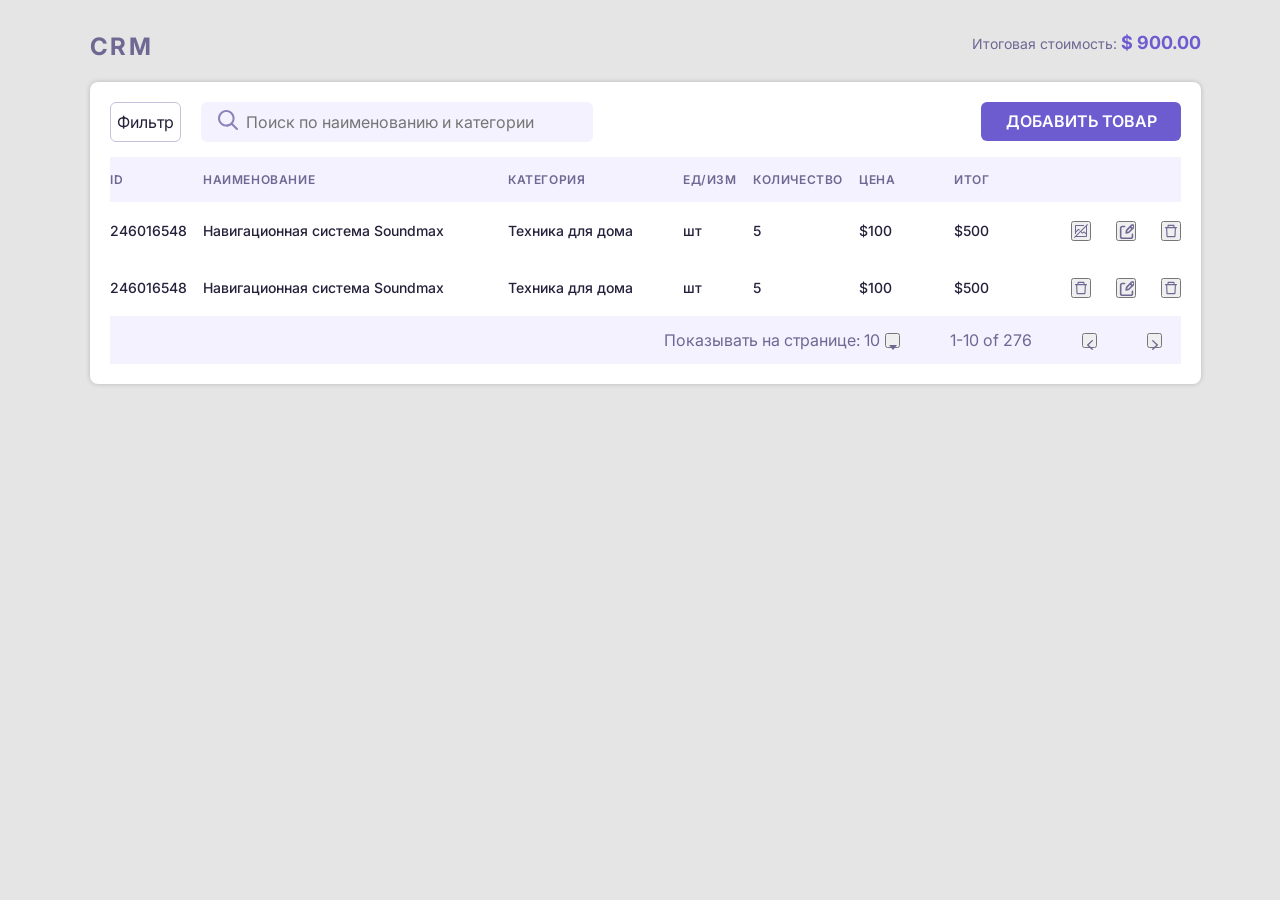
==== index.html @ d5b36c83 "add js" ====
<!DOCTYPE html>
<html lang="ru">
<head>
  <meta charset="UTF-8">
  <title>Форма</title>
  <link rel="stylesheet" href="style/style.css">
  <link rel="preconnect" href="https://fonts.googleapis.com">
  <link rel="preconnect" href="https://fonts.gstatic.com" crossorigin>
  <link href="https://fonts.googleapis.com/css2?family=Inter:wght@600;700&display=swap" rel="stylesheet">

  <script defer src="./js/cart.js"></script>
</head>
<body>

<main>
  <section class="window">
    <div class="container">

    <div class="window__crm window__none">

      <div class="window__footer window__exit">
        <p class="window__text-footer">
          Итоговая стоимость: <span class="crm__total-price">$ 900.00</span>
        </p>
      </div>

      <form class="form" action="https://jsonplaceholder.typicode.com/posts" method="post">
        <h1 class="crm__start-world">
          CRM
        </h1>

        <div class="crm__form">

          <div class="crm__header">
            <div class="crm__header-1">
              <input class="crm__filter" type="button" name="filter" value="Фильтр">

              <div class="crm__container-1">
                <span class="crm__icon"><img src="img/search.svg"></span>
                <input type="crm__search" id="search" placeholder="Поиск по наименованию и категории" />
              </div>
            </div>

            <input class="window__add" type="submit" name="add" value="Добавить товар">
          </div>

          <ul class="crm__header-2">
            <li class="crm__header-2_1">
              ID
            </li>
            <li class="crm__header-2_2">
              Наименование
            </li>
            <li class="crm__header-2_3">
              Категория
            </li>
            <li class="crm__header-2_4">
              ед/изм
            </li>
            <li class="crm__header-2_5">
              количество
            </li>
            <li class="crm__header-2_6">
              цена
            </li>
            <li class="crm__header-2_7">
              ИТОГ
            </li>
          </ul>

          <div class="crm__main-1">
            <ul class="crm__main_1-blox">
              <li class="crm__main-1_1">
                246016548
              </li>
              <li class="crm__main-1_2">
                Навигационная система Soundmax
              </li>
              <li class="crm__main-1_3">
                Техника для дома
              </li>
              <li class="crm__main-1_4">
                шт
              </li>
              <li class="crm__main-1_5">
                5
              </li>
              <li class="crm__main-1_6">
                $100
              </li>
              <li class="crm__main-1_7">
                $500
              </li>
            </ul>

            <ul class="crm__main_1-img">
              <li class="crm__main-1_1-img">
                <button class="crm__main-img">
                  <img src="img/carbon_no-image.svg" alt="no">
                </button>
              </li>
              <li class="crm__main-1_2-img">
                <button class="crm__main-img">
                  <img src="img/akar-icons_edit.svg" alt="no">
                </button>
              </li>
              <li class="crm__main-1_3-img">
                <button class="crm__main-img">
                  <img src="img/ant-design_delete-outlined.svg" alt="no">
                </button>
              </li>
            </ul>
          </div>

          <div class="crm__main-1">
            <ul class="crm__main_1-blox">
              <li class="crm__main-1_1">
                246016548
              </li>
              <li class="crm__main-1_2">
                Навигационная система Soundmax
              </li>
              <li class="crm__main-1_3">
                Техника для дома
              </li>
              <li class="crm__main-1_4">
                шт
              </li>
              <li class="crm__main-1_5">
                5
              </li>
              <li class="crm__main-1_6">
                $100
              </li>
              <li class="crm__main-1_7">
                $500
              </li>
            </ul>

            <ul class="crm__main_1-img">
              <li class="crm__main-1_1-img">
                <button class="crm__main-img">
                  <img src="img/ant-design_delete-outlined.svg" alt="no">
                </button>
              </li>
              <li class="crm__main-1_2-img">
                <button class="crm__main-img">
                  <img src="img/akar-icons_edit.svg" alt="no">
                </button>
              </li>
              <li class="crm__main-1_3-img">
                <button class="crm__main-img">
                  <img src="img/ant-design_delete-outlined.svg" alt="no">
                </button>
              </li>
            </ul>
          </div>

          <div class="footer">
            <div class="footer__numb">
              <p class="footer__text">
                Показывать на странице: 10
              </p>
              <button class="footer__text-but">
                <img src="img/down.svg" alt="down">
              </button>
            </div>


            <p class="footer__pages">
              1-10 of 276
            </p>

            <div class="footer__click">
              <button class="footer__left">
                <img src="img/left.svg" alt="left">
              </button>
              <button class="footer__right">
                <img src="img/right.svg" alt="right">
              </button>
            </div>

          </div>

        </div>


      </form>
    </div>
    </div>

    </section>
  </main>


  <div class="overlay">

<div class="window__add-goods">
  <div class="window__error">
    <button class="window__exit" type="button"><img src="img/X.svg" alt="X"></button>
    <img class="window__img-er" src="img/Xred.svg" alt="X">
    <p class="window__text-er">
      Что-то пошло не так
    </p>
  </div>

  <button class="window__exit" type="button"><img src="img/X.svg" alt="X"></button>

  <form action="https://jsonplaceholder.typicode.com/posts" method="post">
    <h1 class="window__start-world">
      ДОБАВИТЬ ТОВАР
    </h1>

    <div class="window__form">
      <label class="window__text window__name" >
        <span>НАИМЕНОВАНИЕ</span>
        <input class="window__boarder" type="text" name="name" required>
      </label>

      <label class="window__text window__type">
        КАТЕГОРИЯ
        <input class="window__boarder" type="text" name="category" required>
      </label>

      <label class="window__text window__unit">
        ЕДИНИЦЫ ИЗМЕРЕНИЯ
        <input class="window__boarder" type="text" name="unit" required>
      </label>

      <div class="window__discount">
        <p class="window__text ">ДИСКОНТ</p>
        <label class="window__checkbox-style window__block-discount ">
          <input class="window__checkbox" type="checkbox" name="discount">
        </label>

        <label>
          <input class="window__block-discount window__checkbox_number" type="number" name="discount" id="discount1">
        </label>
      </div>


      <label class="window__text window__text-description window__description" >
        ОПИСАНИЕ
        <textarea class="window__boarder_description" name="description"></textarea>
      </label>

      <label class="window__text window__number">
        КОЛИЧЕСТВО
        <input class="window__boarder" type="number" name="quantity">
      </label>

      <label class="window__text window__price" >
        ЦЕНА
        <input class="window__boarder" type="number" name="price">
      </label>

      <label class="window__add-photo window__photo">
        <input class="window__file" type="file" name="add" value="Добавить изображение">
        Добавить изображение
      </label>

      <img class="window__new-photo" src="img/coffe-machine.png" alt="coffe">

      <p class="window__error-text">
        <span>Изображение не должно</span>
        <span>превышать размер 1 Мб</span>
      </p>

    </div>

    <div class="window__footer">
      <p class="window__text-footer">
        Итоговая стоимость: <span>$ 900.00</span>
      </p>

      <input class="window__add" type="submit" name="add" value="Добавить товар">
    </div>
  </form>
</div>

<div class="window__edit-goods">
  <button class="window__exit" type="button"><img src="img/X.svg" alt="X"></button>

  <div class="window__info">
    <p class="window__info-text">
      id: 201910241
    </p>
    <button class="window__info-img" type="button">
      <img src="img/akar-icons.svg" alt="acar">
    </button>
  </div>

  <form action="https://jsonplaceholder.typicode.com/posts" method="post">
    <h1 class="window__start-world">
      Изменить ТОВАР
    </h1>


    <div class="window__form">
      <label class="window__text window__name" >
        <span>НАИМЕНОВАНИЕ</span>
        <input class="window__boarder" type="text" name="name" required>
      </label>

      <label class="window__text window__type">
        КАТЕГОРИЯ
        <input class="window__boarder" type="text" name="category" required>
      </label>

      <label class="window__text window__unit">
        ЕДИНИЦЫ ИЗМЕРЕНИЯ
        <input class="window__boarder" type="text" name="unit" required>
      </label>

      <div class="window__discount">
        <p class="window__text ">ДИСКОНТ</p>
        <label class="window__checkbox-style window__block-discount ">
          <input class="window__checkbox" type="checkbox" name="discount">
        </label>

        <label>
          <input class="window__block-discount window__checkbox_number" type="number" name="discount" id="discount">
        </label>
      </div>


      <label class="window__text window__text-description window__description" >
        ОПИСАНИЕ
        <textarea class="window__boarder_description" name="description"></textarea>
      </label>

      <label class="window__text window__number">
        КОЛИЧЕСТВО
        <input class="window__boarder" type="number" name="quantity">
      </label>

      <label class="window__text window__price" >
        ЦЕНА
        <input class="window__boarder" type="number" name="price">
      </label>

      <label class="window__add-photo window__photo">
        <input class="window__file" type="file" name="add" value="Добавить изображение">
        Добавить изображение
      </label>

    </div>

    <div class="window__footer">
      <p class="window__text-footer">
        Итоговая стоимость: <span>$ 900.00</span>
      </p>

      <input class="window__add" type="submit" name="add" value="Добавить товар">
    </div>
  </form>
</div>
  </div>

</body>
</html>
---- style/style.css ----
@import "../style/global_style.css";
@import "../style/normalize.css";


.overlay {
  position: fixed; /* Sit on top of the page content */
  display: none; /* Hidden by default */
  width: 100%; /* Full width (cover the whole page) */
  height: 100%; /* Full height (cover the whole page) */
  top: 0;
  left: 0;
  right: 0;
  bottom: 0;
  background-color: rgba(0,0,0,0.5); /* Black background with opacity */
  z-index: 7000; /* Specify a stack order in case you're using a different order for other elements */
}

/*
ЭКРАН ДОБАВИТЬ ТОВАР
 */
.window__add-goods {
  padding: 32px 106px;
  background: #E5E5E5;

  display: none;
  position: absolute;
  z-index: 8000;

  top: 50%;
  left: 50%;
  transform: translate(-50%, -50%);
}

/*
ЭКРАН ИЗМЕНИТЬ ТОВАР
 */
.window__edit-goods {
  padding: 32px 106px;
  background: #E5E5E5;

  display: none;

  position: absolute;
  z-index: 8000;

  top: 50%;
  left: 50%;
  transform: translate(-50%, -50%);
}

/*
CRM-ка
 */
.window__crm {
  position: absolute;
  z-index: 9;
}

.window__none {
  display: block;
}

/*
ОШИБКА
 */

.window__error {
  display: block;

  position: absolute;
  z-index: 1000;

  top: 50%;
  left: 50%;
  transform: translate(-50%, -50%);

  width: 350px;
  height: 350px;

  background: #F2F0F9;
  box-shadow: 0px 0px 6px rgba(0, 0, 0, 0.25);

  padding-top: 109px;

}

.window__error-shadow {
  display: none;

  position: absolute;
  z-index: 1000;
}

.window{
  padding-top: 32px;
}

.window__exit {
  float: right;
}

.window__start-world {
  font-style: normal;
  font-weight: bold;
  font-size: 24px;
  line-height: 29px;
  /* identical to box height */

  letter-spacing: 0.1em;
  text-transform: uppercase;

  margin-top: 0;
  margin-bottom: 21px;
}

.window__start-world::after {
  content: url("../img/rectangle.png");
}

.window__form{
  display: grid;
  grid-template-columns: 250px 250px;
  grid-template-rows: 60px 60px 60px 60px 60px;
  gap: 12px 24px;

  width: 580px;
  min-height: 403px;


  padding: 28px;

  background: #FFFFFF;
  box-shadow: 0px 0px 5px rgba(0, 0, 0, 0.2);
  border-radius: 8px;

  position: relative;

  box-sizing: border-box;

  margin-bottom: 28px;
}


.window__block-name{
  padding-left: 28px;
  padding-bottom: 12px;
}

.window__text{
  font-style: normal;
  font-weight: 600;
  font-size: 12px;
  line-height: 15px;

  letter-spacing: 0.05em;
  text-transform: uppercase;
}

.window__text-description {
  display: block;
}

.window__boarder {
  display: block;
  background: #F4F2FF;
  border-radius: 6px;
  border: #F4F2FF;

  min-width: 250px;
  height: 40px;
}

.window__checkbox{
  -webkit-appearance: none;
  }

.window__checkbox-style {
  cursor: pointer;

  width: 40px;
  height: 40px;

  background: #F4F2FF;
  border-radius: 6px;
}

.window__checkbox-style:checked+label::before {
  background-image: url("../img/checked.svg");
}

.window__block-discount {
  display: inline-block;
  vertical-align: middle;
}

.window__checkbox_number{
  width: 200px;
  height: 40px;

  background: #F4F2FF;
  border-radius: 6px;
  border: #F4F2FF;

  margin-left: 4px;
}

.window__boarder_description{
  display: block;
  min-width: 250px;
  max-width: 250px;
  min-height: 112px;
  max-height: 112px;

  background: #F4F2FF;
  border-radius: 6px;
  border: #F4F2FF;

  overflow: auto;
}

.window__name {
  grid-column: 1 / 2;
  grid-row: 1 / 2;
}

.window__type {
  grid-column: 1 / 2;
  grid-row: 2 / 3;
}

.window__unit {
  grid-column: 1 / 2;
  grid-row: 3 / 4;
}

.window__discount {
  grid-column: 1 / 2;
  grid-row: 4 / 5;
}

.window__description {
  grid-column: 2 / 3;
  grid-row: 1 / 3;
}

.window__number {
  grid-column: 2 / 3;
  grid-row: 3 / 4;
}

.window__price {
  grid-column: 2 / 3;
  grid-row: 4 / 5;
}

.window__photo {
  grid-column: 2 / 3;
  grid-row: 5 / 6;
}

.window__file {
  display: none;
}

.window__add-photo {
  width: 250px;
  height: 39px;

  background: #6D5BD0;
  border-radius: 6px;

  font-style: normal;
  font-weight: 600;
  font-size: 14px;
  line-height: 17px;
  text-transform: uppercase;
  color: #FFFFFF;

  padding: 11px 28px;

  cursor: pointer;
}

.window__footer {
  display: flex;
  justify-content: space-around;
}

.window__text-footer {
  font-weight: 400;
  font-size: 14px;
  line-height: 17px;
  color: #6E6893;
}

.window__text-footer > span {
  color: #6D5BD0;
  font-weight: 700;
  font-size: 18px;
  line-height: 21px;
}

.window__add{
  cursor: pointer;

  width: 200px;
  height: 39px;

  background: #6D5BD0;
  border-radius: 6px;
  border: #6D5BD0;

  font-style: normal;
  font-weight: 600;
  font-size: 16px;
  line-height: 19px;
  text-transform: uppercase;

  color: #FFFFFF;
}

/*
ФОТО ДОПОЛНИТЕЛЬОНЕ
 */

.window__new-photo {
  display: none;

  grid-column: 2 / 3;
  grid-row: 6 / 7;
}

/*
КРАСНЫЙ ТЕКСТ
 */
.window__error-text {
  display: none;

  grid-column: 1 / 2;
  grid-row: 5 / 6;

  font-weight: 700;
  font-size: 14px;
  line-height: 17px;
  text-align: center;
  letter-spacing: 0.1em;
  text-transform: uppercase;

  color: #D80101;
}

/*ИНФО*/

.window__info {
  float: right;
}

.window__info-text {
  display: inline-block;
  margin-right: 15px;
}

.window__info-img > img {
  display: inline-block;
}

.window__info-img {
  display: inline;

  margin-right: 25px;
}

.window__img-er {
  padding-left: 130px;
  margin-bottom: 33px;
}

.window__text-er {
  font-style: normal;
  font-weight: 700;
  font-size: 18px;
  line-height: 22px;
  /* identical to box height */

  letter-spacing: 0.1em;
  text-transform: uppercase;

  color: #6E6893;

  text-align: center;
}

/*
CRM
 */

.crm__start-world {
  font-style: normal;
  font-weight: bold;
  font-size: 24px;
  line-height: 29px;
  /* identical to box height */

  letter-spacing: 0.1em;
  text-transform: uppercase;

  margin-top: 0;
  margin-bottom: 21px;
}

.crm__form{
  /*
  display: grid;
  grid-template-columns: 250px 250px;
  grid-template-rows: 60px 60px 60px 60px 60px;
  gap: 12px 24px;
   */

  width: 100%;
  min-height: 300px;


  padding: 20px;

  background: #FFFFFF;
  box-shadow: 0px 0px 5px rgba(0, 0, 0, 0.2);
  border-radius: 8px;


  box-sizing: border-box;

  margin-bottom: 28px;
}

.crm__filter {
  font-style: normal;
  font-weight: 400;
  font-size: 16px;
  line-height: 19px;
  color: #25213B;

  max-width: 108px;
  height: 40px;


  background: #FFFFFF;
  /* Fonts/Stroke */

  border: 1px solid #C6C2DE;
  box-sizing: border-box;
  border-radius: 6px;

  cursor: pointer;
}

.crm__filter::before {
  content: url("../img/filter.svg");
}

.crm__container-1 input#search{
  min-width: 392px;
  height: 40px;

  background: #F4F2FF;
  border: none;
  float: left;
  padding-left: 45px;
  -webkit-border-radius: 6px;
  -moz-border-radius: 6px;
  border-radius: 6px;
}

.crm__container-1::placeholder {
  font-weight: 400;
  font-size: 12px;
  line-height: 15px;
  color: #6E6893;
}

.crm__container-1 .crm__icon{
  position: absolute;
  margin-left: 17px;
  margin-top: 8px;
  z-index: 1;
  color: #4f5b66;
}
.crm__header-1 {
  display: inline-flex;
  gap: 20px;
}

.crm__header {
  padding-bottom: 15px;
  display: flex;
  justify-content: space-between;
}

.crm__header-2 {
  padding-top: 15px;
  padding-bottom: 15px;
  background: #F4F2FF;

  display: grid;
  grid-template-columns: 78px 290px 160px 55px 91px 80px 80px;
  grid-template-rows: 15px;
  gap: 15px;

  font-weight: 600;
  font-size: 12px;
  line-height: 15px;

  letter-spacing: 0.05em;
  text-transform: uppercase;

  color: #6E6893;

}

.crm__header-2_1 {
  grid-column: 1 / 2;
  grid-row: 1 / 2;
}

.crm__header-2_2 {
  grid-column: 2 / 3;
  grid-row: 1 / 2;
}

.crm__header-2_3 {
  grid-column: 3 / 4;
  grid-row: 1 / 2;
}

.crm__header-2_4 {
  grid-column: 4 / 5;
  grid-row: 1 / 2;
}

.crm__header-2_5 {
  grid-column: 5 / 6;
  grid-row: 1 / 2;
}

.crm__header-2_6 {
  grid-column: 6 / 7;
  grid-row: 1 / 2;
}

.crm__header-2_7 {
  grid-column: 7 / 8;
  grid-row: 1 / 2;
}

.crm__main_1-blox {
  grid-column: 1 / 2;
  grid-row: 1 / 2;

  display: grid;
  grid-template-columns: 78px 290px 160px 55px 91px 80px 80px;
  grid-template-rows: 15px;
  gap: 15px;

  padding-right: 0;

  font-style: normal;
  font-weight: 500;
  font-size: 14px;
  line-height: 17px;
  align-items: center;
  color: #25213B;

}

.crm__main-1_1 {
  grid-column: 1 / 2;
  grid-row: 1 / 2;
}

.crm__main-1_2 {
  grid-column: 2 / 3;
  grid-row: 1 / 2;
}

.crm__main-1_3 {
  grid-column: 3 / 4;
  grid-row: 1 / 2;
}

.crm__main-1_4 {
  grid-column: 4 / 5;
  grid-row: 1 / 2;
}

.crm__main-1_5 {
  grid-column: 5 / 6;
  grid-row: 1 / 2;
}

.crm__main-1_6 {
  grid-column: 6 / 7;
  grid-row: 1 / 2;
}

.crm__main-1_7 {
  grid-column: 7 / 8;
  grid-row: 1 / 2;
}

.crm__main_1-img {
  display: grid;
  grid-template-columns: 20px 20px 20px;
  grid-template-rows: 20px;
  gap: 25px;

  grid-column: 2 / 3;
  justify-content: end;
  grid-row: 1 / 2;
}

.crm__main-1_1-img {
  grid-column: 1 / 2;
  grid-row: 1 / 2;
}

.crm__main-1_2-img {
  grid-column: 2 / 3;
  grid-row: 1 / 2;
}

.crm__main-1_3-img {
  grid-column: 3 / 4;
  grid-row: 1 / 2;
}

.crm__main-img {
  width: 20px;
  height: 20px;
}

.crm__main-1 {
  padding-top: 21px;
  padding-bottom: 21px;

  align-items: center;
  display: grid;
  grid-template-columns: 842px 177px;
  grid-template-rows: 15px;
  gap: 52px;
}

.crm__main-1-imgg {
  grid-column: 2 / 3;
  grid-row: 1 / 2;
}

.footer__numb {
  display: flex;
  gap: 5px;
  align-items: center;
}

.footer__text-but {
  width: 15px;
  height: 15px;
}

.footer__click {
  display: flex;
  gap: 50px;
  align-items: center;
}

.footer__left , .footer__right {
  width: 15px;
  height: 15px;
}

.footer {
  padding-top: 15px;
  padding-bottom: 15px;
  padding-left: 554px;
  display: flex;
  gap: 50px;
  align-items: center;

  background: #F4F2FF;
}
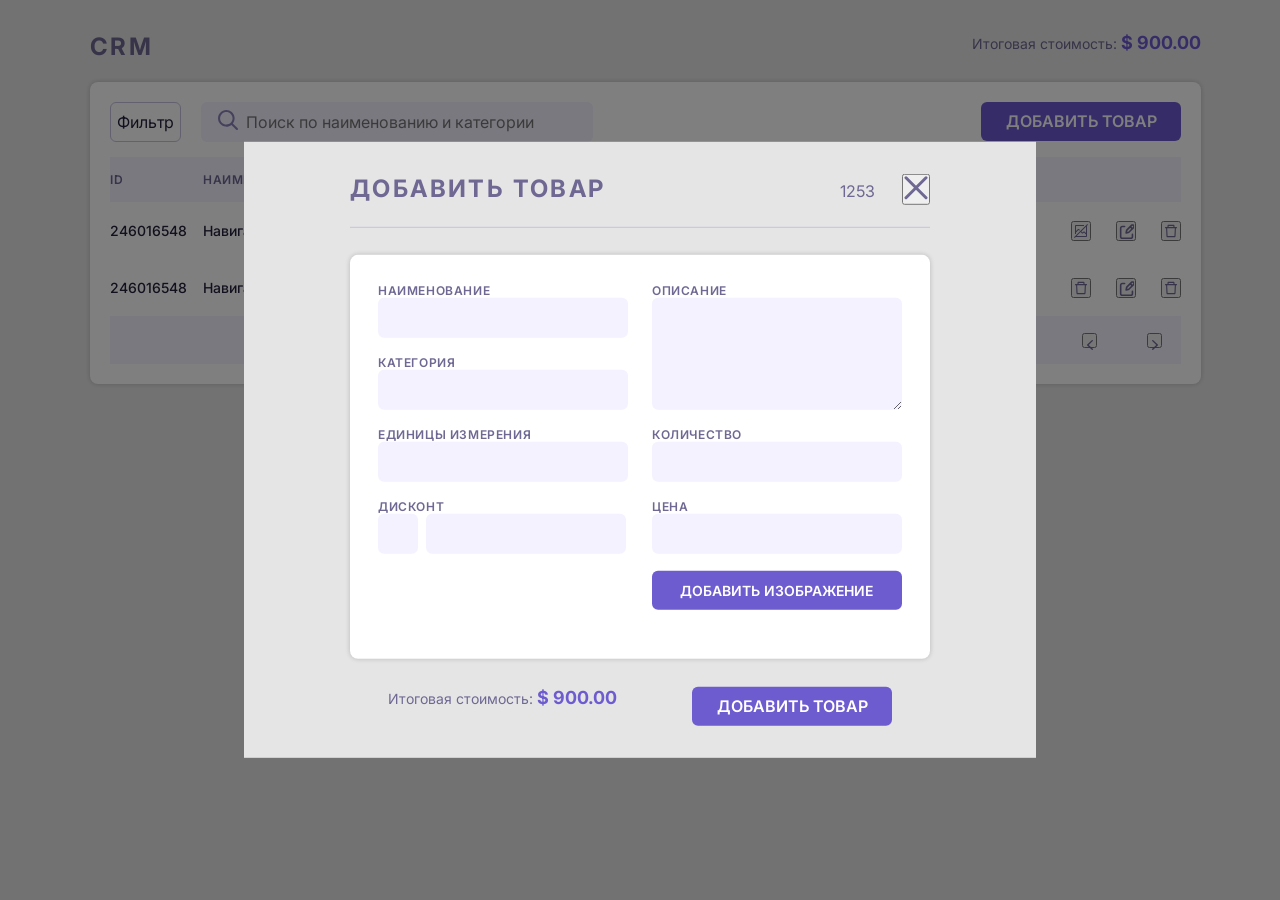
==== commit 5fda9dc7: "update const's" ====
--- a/index.html
+++ b/index.html
@@ -16,7 +16,7 @@
   <section class="window">
     <div class="container">
 
-    <div class="window__crm window__none">
+    <div class="window__crm">
 
       <div class="window__footer window__exit">
         <p class="window__text-footer">
@@ -204,6 +204,7 @@
     </p>
   </div>
 
+  <p class="window__id">1253</p>
   <button class="window__exit" type="button"><img src="img/X.svg" alt="X"></button>
 
   <form action="https://jsonplaceholder.typicode.com/posts" method="post">
--- a/style/style.css
+++ b/style/style.css
@@ -1,10 +1,9 @@
 @import "../style/global_style.css";
 @import "../style/normalize.css";
 
-
 .overlay {
   position: fixed; /* Sit on top of the page content */
-  display: none; /* Hidden by default */
+  display: flex; /* Hidden by default */
   width: 100%; /* Full width (cover the whole page) */
   height: 100%; /* Full height (cover the whole page) */
   top: 0;
@@ -22,7 +21,7 @@
   padding: 32px 106px;
   background: #E5E5E5;
 
-  display: none;
+  display: block;
   position: absolute;
   z-index: 8000;
 
@@ -56,16 +55,12 @@
   z-index: 9;
 }
 
-.window__none {
-  display: block;
-}
-
 /*
 ОШИБКА
  */
 
 .window__error {
-  display: block;
+  display: none;
 
   position: absolute;
   z-index: 1000;
@@ -97,7 +92,16 @@
 
 .window__exit {
   float: right;
-}
+  position: relative;
+}
+
+.window__id {
+  display: inline;
+  position: absolute;
+  top: 40px;
+  left: 596px;
+}
+
 
 .window__start-world {
   font-style: normal;
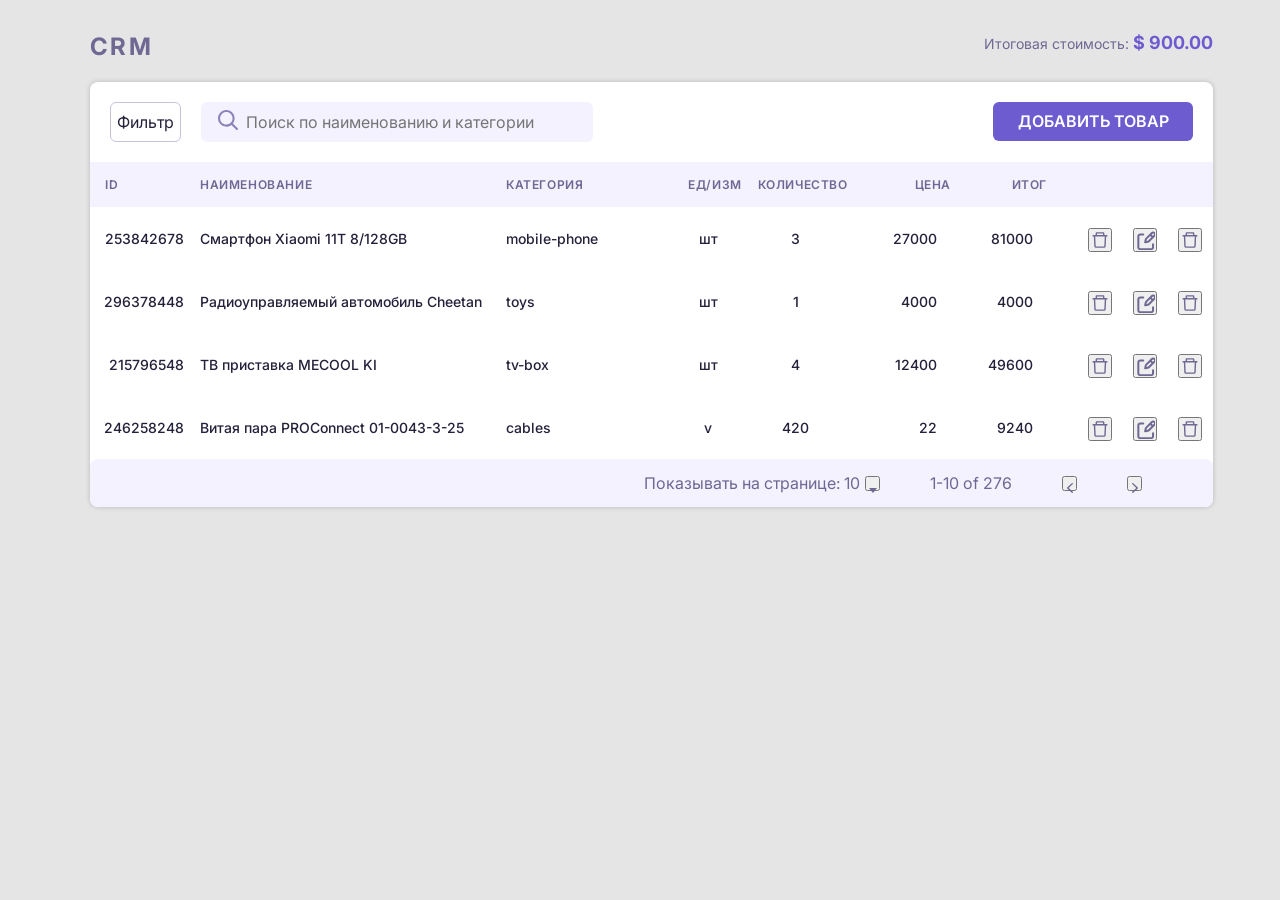
==== commit c8b9b251: "dom" ====
--- a/index.html
+++ b/index.html
@@ -44,6 +44,7 @@
             <input class="window__add" type="submit" name="add" value="Добавить товар">
           </div>
 
+          <!--
           <ul class="crm__header-2">
             <li class="crm__header-2_1">
               ID
@@ -154,6 +155,69 @@
                 </button>
               </li>
             </ul>
+          </div>
+          -->
+
+          <div style="min-width: 1100px; overflow-x: auto">
+            <table style="border-collapse: collapse; margin: 0">
+              <thead>
+              <tr class="crm__table-header">
+                <th style="text-align: left; padding-left: 15px;min-width: 108px;">
+                  ID
+                </th>
+                <th style="text-align: left; min-width: 300px;">
+                  НАИМЕНОВАНИЕ
+                </th>
+                <th style="text-align: left; min-width: 175px;">
+                  КАТЕГОРИЯ
+                </th>
+                <th style="text-align: center; min-width: 67px;">
+                  ЕД/ИЗМ</th>
+                <th style="text-align: center; min-width: 91px;">
+                  КОЛИЧЕСТВО
+                </th>
+                <th style="text-align: right; min-width: 95px;">
+                  ЦЕНА
+                </th>
+                <th style="text-align: right; min-width: 95px;">
+                  ИТОГ
+                </th>
+                <th style="min-width: 165px;"></th>
+              </tr>
+              </thead>
+              <tbody>
+              <!--
+              <tr class="crm__table-row">
+                <td style="text-align: right; min-width: 93px">246016548</td>
+                <td style="min-width: 290px;">Навигационная система Soundmax</td>
+                <td style="min-width: 160px; text-align: left;">Техника для дома</td>
+                <td style="min-width: 52px; text-align: center;">шт</td>
+                <td style="min-width: 91px; text-align: center;">5</td>
+                <td style="min-width: 80px; text-align: right;">$100</td>
+                <td style="min-width: 80px; text-align: right;">$500</td>
+                <td>
+                  <ul class="crm__main_1-img">
+                  <li class="crm__main-1_1-img">
+                    <button class="crm__main-img">
+                      <img src="img/ant-design_delete-outlined.svg" alt="no">
+                    </button>
+                  </li>
+                  <li class="crm__main-1_2-img">
+                    <button class="crm__main-img">
+                      <img src="img/akar-icons_edit.svg" alt="no">
+                    </button>
+                  </li>
+                  <li class="crm__main-1_3-img">
+                    <button class="crm__main-img">
+                      <img src="img/ant-design_delete-outlined.svg" alt="no">
+                    </button>
+                  </li>
+                </ul>
+              </td>
+              </tr>
+              -->
+              </tbody>
+            </table>
           </div>
 
           <div class="footer">
@@ -193,169 +257,164 @@
   </main>
 
 
-  <div class="overlay">
-
-<div class="window__add-goods">
-  <div class="window__error">
-    <button class="window__exit" type="button"><img src="img/X.svg" alt="X"></button>
-    <img class="window__img-er" src="img/Xred.svg" alt="X">
-    <p class="window__text-er">
-      Что-то пошло не так
-    </p>
-  </div>
-
-  <p class="window__id">1253</p>
-  <button class="window__exit" type="button"><img src="img/X.svg" alt="X"></button>
-
-  <form action="https://jsonplaceholder.typicode.com/posts" method="post">
-    <h1 class="window__start-world">
-      ДОБАВИТЬ ТОВАР
-    </h1>
-
-    <div class="window__form">
-      <label class="window__text window__name" >
-        <span>НАИМЕНОВАНИЕ</span>
-        <input class="window__boarder" type="text" name="name" required>
-      </label>
-
-      <label class="window__text window__type">
-        КАТЕГОРИЯ
-        <input class="window__boarder" type="text" name="category" required>
-      </label>
-
-      <label class="window__text window__unit">
-        ЕДИНИЦЫ ИЗМЕРЕНИЯ
-        <input class="window__boarder" type="text" name="unit" required>
-      </label>
-
-      <div class="window__discount">
-        <p class="window__text ">ДИСКОНТ</p>
-        <label class="window__checkbox-style window__block-discount ">
-          <input class="window__checkbox" type="checkbox" name="discount">
-        </label>
-
-        <label>
-          <input class="window__block-discount window__checkbox_number" type="number" name="discount" id="discount1">
-        </label>
+ <div class="overlay"><!-- active-->
+    <div class="window__add-goods">
+      <div class="window__error">
+        <button class="window__exit" type="button"><img src="img/X.svg" alt="X"></button>
+        <img class="window__img-er" src="img/Xred.svg" alt="X">
+        <p class="window__text-er">
+          Что-то пошло не так
+        </p>
       </div>
 
-
-      <label class="window__text window__text-description window__description" >
-        ОПИСАНИЕ
-        <textarea class="window__boarder_description" name="description"></textarea>
-      </label>
-
-      <label class="window__text window__number">
-        КОЛИЧЕСТВО
-        <input class="window__boarder" type="number" name="quantity">
-      </label>
-
-      <label class="window__text window__price" >
-        ЦЕНА
-        <input class="window__boarder" type="number" name="price">
-      </label>
-
-      <label class="window__add-photo window__photo">
-        <input class="window__file" type="file" name="add" value="Добавить изображение">
-        Добавить изображение
-      </label>
-
-      <img class="window__new-photo" src="img/coffe-machine.png" alt="coffe">
-
-      <p class="window__error-text">
-        <span>Изображение не должно</span>
-        <span>превышать размер 1 Мб</span>
-      </p>
-
+      <p class="window__id">1253</p>
+      <button class="window__exit" type="button"><img src="img/X.svg" alt="X"></button>
+
+      <form action="https://jsonplaceholder.typicode.com/posts" method="post">
+        <h1 class="window__start-world">
+          ДОБАВИТЬ ТОВАР
+        </h1>
+
+        <div class="window__form">
+          <label class="window__text window__name" >
+            <span>НАИМЕНОВАНИЕ</span>
+            <input class="window__boarder" type="text" name="name" required>
+          </label>
+
+          <label class="window__text window__type">
+            КАТЕГОРИЯ
+            <input class="window__boarder" type="text" name="category" required>
+          </label>
+
+          <label class="window__text window__unit">
+            ЕДИНИЦЫ ИЗМЕРЕНИЯ
+            <input class="window__boarder" type="text" name="unit" required>
+          </label>
+
+          <div class="window__discount">
+            <p class="window__text ">ДИСКОНТ</p>
+            <input type="checkbox" class="window__checkbox" id="checkbox1" name="discount">
+            <label for="checkbox1" class=""></label>
+            <label>
+              <input class="window__checkbox_number" type="number" name="discount" id="discount1">
+            </label>
+          </div>
+
+
+          <label class="window__text window__text-description window__description" >
+            ОПИСАНИЕ
+            <textarea class="window__boarder_description" name="description"></textarea>
+          </label>
+
+          <label class="window__text window__number">
+            КОЛИЧЕСТВО
+            <input class="window__boarder" type="number" name="quantity">
+          </label>
+
+          <label class="window__text window__price" >
+            ЦЕНА
+            <input class="window__boarder" type="number" name="price">
+          </label>
+
+          <label class="window__add-photo window__photo">
+            <input class="window__file" type="file" name="add" value="Добавить изображение">
+            Добавить изображение
+          </label>
+
+          <img class="window__new-photo" src="img/coffe-machine.png" alt="coffe">
+
+          <p class="window__error-text">
+            <span>Изображение не должно</span>
+            <span>превышать размер 1 Мб</span>
+          </p>
+
+        </div>
+
+        <div class="window__footer">
+          <p class="window__text-footer">
+            Итоговая стоимость: <span>$ 900.00</span>
+          </p>
+
+          <input class="window__add" type="submit" name="add" value="Добавить товар">
+        </div>
+      </form>
     </div>
 
-    <div class="window__footer">
-      <p class="window__text-footer">
-        Итоговая стоимость: <span>$ 900.00</span>
-      </p>
-
-      <input class="window__add" type="submit" name="add" value="Добавить товар">
+    <div class="window__edit-goods">
+      <button class="window__exit" type="button"><img src="img/X.svg" alt="X"></button>
+
+      <div class="window__info">
+        <p class="window__info-text">
+          id: 201910241
+        </p>
+        <button class="window__info-img" type="button">
+          <img src="img/akar-icons.svg" alt="acar">
+        </button>
+      </div>
+
+      <form action="https://jsonplaceholder.typicode.com/posts" method="post">
+        <h1 class="window__start-world">
+          Изменить ТОВАР
+        </h1>
+
+
+        <div class="window__form">
+          <label class="window__text window__name" >
+            <span>НАИМЕНОВАНИЕ</span>
+            <input class="window__boarder" type="text" name="name" required>
+          </label>
+
+          <label class="window__text window__type">
+            КАТЕГОРИЯ
+            <input class="window__boarder" type="text" name="category" required>
+          </label>
+
+          <label class="window__text window__unit">
+            ЕДИНИЦЫ ИЗМЕРЕНИЯ
+            <input class="window__boarder" type="text" name="unit" required>
+          </label>
+
+          <div class="window__discount">
+            <p class="window__text ">ДИСКОНТ</p>
+            <input type="checkbox" class="window__checkbox" id="checkbox2" name="discount">
+            <label for="checkbox2" class=""></label>
+            <label>
+              <input class="window__checkbox_number" type="number">
+            </label>
+          </div>
+
+
+          <label class="window__text window__text-description window__description" >
+            ОПИСАНИЕ
+            <textarea class="window__boarder_description" name="description"></textarea>
+          </label>
+
+          <label class="window__text window__number">
+            КОЛИЧЕСТВО
+            <input class="window__boarder" type="number" name="quantity">
+          </label>
+
+          <label class="window__text window__price" >
+            ЦЕНА
+            <input class="window__boarder" type="number" name="price">
+          </label>
+
+          <label class="window__add-photo window__photo">
+            <input class="window__file" type="file" name="add" value="Добавить изображение">
+            Добавить изображение
+          </label>
+
+        </div>
+
+        <div class="window__footer">
+          <p class="window__text-footer">
+            Итоговая стоимость: <span>$ 900.00</span>
+          </p>
+
+          <input class="window__add" type="submit" name="add" value="Добавить товар">
+        </div>
+      </form>
     </div>
-  </form>
-</div>
-
-<div class="window__edit-goods">
-  <button class="window__exit" type="button"><img src="img/X.svg" alt="X"></button>
-
-  <div class="window__info">
-    <p class="window__info-text">
-      id: 201910241
-    </p>
-    <button class="window__info-img" type="button">
-      <img src="img/akar-icons.svg" alt="acar">
-    </button>
-  </div>
-
-  <form action="https://jsonplaceholder.typicode.com/posts" method="post">
-    <h1 class="window__start-world">
-      Изменить ТОВАР
-    </h1>
-
-
-    <div class="window__form">
-      <label class="window__text window__name" >
-        <span>НАИМЕНОВАНИЕ</span>
-        <input class="window__boarder" type="text" name="name" required>
-      </label>
-
-      <label class="window__text window__type">
-        КАТЕГОРИЯ
-        <input class="window__boarder" type="text" name="category" required>
-      </label>
-
-      <label class="window__text window__unit">
-        ЕДИНИЦЫ ИЗМЕРЕНИЯ
-        <input class="window__boarder" type="text" name="unit" required>
-      </label>
-
-      <div class="window__discount">
-        <p class="window__text ">ДИСКОНТ</p>
-        <label class="window__checkbox-style window__block-discount ">
-          <input class="window__checkbox" type="checkbox" name="discount">
-        </label>
-
-        <label>
-          <input class="window__block-discount window__checkbox_number" type="number" name="discount" id="discount">
-        </label>
-      </div>
-
-
-      <label class="window__text window__text-description window__description" >
-        ОПИСАНИЕ
-        <textarea class="window__boarder_description" name="description"></textarea>
-      </label>
-
-      <label class="window__text window__number">
-        КОЛИЧЕСТВО
-        <input class="window__boarder" type="number" name="quantity">
-      </label>
-
-      <label class="window__text window__price" >
-        ЦЕНА
-        <input class="window__boarder" type="number" name="price">
-      </label>
-
-      <label class="window__add-photo window__photo">
-        <input class="window__file" type="file" name="add" value="Добавить изображение">
-        Добавить изображение
-      </label>
-
-    </div>
-
-    <div class="window__footer">
-      <p class="window__text-footer">
-        Итоговая стоимость: <span>$ 900.00</span>
-      </p>
-
-      <input class="window__add" type="submit" name="add" value="Добавить товар">
-    </div>
-  </form>
-</div>
   </div>
 
 </body>
--- a/style/style.css
+++ b/style/style.css
@@ -3,7 +3,7 @@
 
 .overlay {
   position: fixed; /* Sit on top of the page content */
-  display: flex; /* Hidden by default */
+  display: none; /* Hidden by default */
   width: 100%; /* Full width (cover the whole page) */
   height: 100%; /* Full height (cover the whole page) */
   top: 0;
@@ -14,6 +14,10 @@
   z-index: 7000; /* Specify a stack order in case you're using a different order for other elements */
 }
 
+.active {
+  display: flex;
+}
+
 /*
 ЭКРАН ДОБАВИТЬ ТОВАР
  */
@@ -127,7 +131,7 @@
   grid-template-rows: 60px 60px 60px 60px 60px;
   gap: 12px 24px;
 
-  width: 580px;
+  max-width: 580px;
   min-height: 403px;
 
 
@@ -174,38 +178,51 @@
   height: 40px;
 }
 
-.window__checkbox{
-  -webkit-appearance: none;
-  }
-
-.window__checkbox-style {
-  cursor: pointer;
-
+.window__checkbox {
+  position: absolute;
+  z-index: -1;
+  opacity: 0;
+}
+
+.window__checkbox+label {
+  display: inline-block;
+  align-items: center;
+  user-select: none;
+
+}
+.window__checkbox+label::before {
+  content: '';
+  display: inline-block;
   width: 40px;
   height: 40px;
-
-  background: #F4F2FF;
-  border-radius: 6px;
-}
-
-.window__checkbox-style:checked+label::before {
+  flex-shrink: 0;
+  flex-grow: 0;
+  border: 1px solid #adb5bd;
+  border-radius: 0.25em;
+  margin-right: 5px;
+  background-repeat: no-repeat;
+  background-position: center center;
+  background-size: 50% 50%;
+  background-color: #F4F2FF;;
+}
+
+.window__checkbox:checked+label::before {
+  border-color: #0b76ef;
+  background-color: #F4F2FF;;
   background-image: url("../img/checked.svg");
 }
 
-.window__block-discount {
-  display: inline-block;
-  vertical-align: middle;
-}
 
 .window__checkbox_number{
+  position: absolute;
+  top: 260px;
+
   width: 200px;
   height: 40px;
 
   background: #F4F2FF;
   border-radius: 6px;
   border: #F4F2FF;
-
-  margin-left: 4px;
 }
 
 .window__boarder_description{
@@ -421,10 +438,6 @@
    */
 
   width: 100%;
-  min-height: 300px;
-
-
-  padding: 20px;
 
   background: #FFFFFF;
   box-shadow: 0px 0px 5px rgba(0, 0, 0, 0.2);
@@ -494,9 +507,39 @@
 }
 
 .crm__header {
-  padding-bottom: 15px;
+  padding: 20px;
   display: flex;
   justify-content: space-between;
+}
+
+.crm__table-header {
+  background: #F4F2FF;
+}
+
+.crm__table-header > th {
+  padding-top: 15px;
+  padding-bottom: 15px;
+  font-weight: 600;
+  font-size: 12px;
+  line-height: 15px;
+
+  letter-spacing: 0.05em;
+  text-transform: uppercase;
+
+  color: #6E6893;
+}
+
+.crm__table-row > td {
+  padding-right: 15px;
+  padding-top: 21px;
+  padding-bottom: 22px;
+  font-style: normal;
+  font-weight: 500;
+  font-size: 14px;
+  line-height: 17px;
+  box-sizing: content-box;
+
+  color: #25213B;
 }
 
 .crm__header-2 {
@@ -686,6 +729,7 @@
   display: flex;
   gap: 50px;
   align-items: center;
+  border-radius: 8px;
 
   background: #F4F2FF;
 }
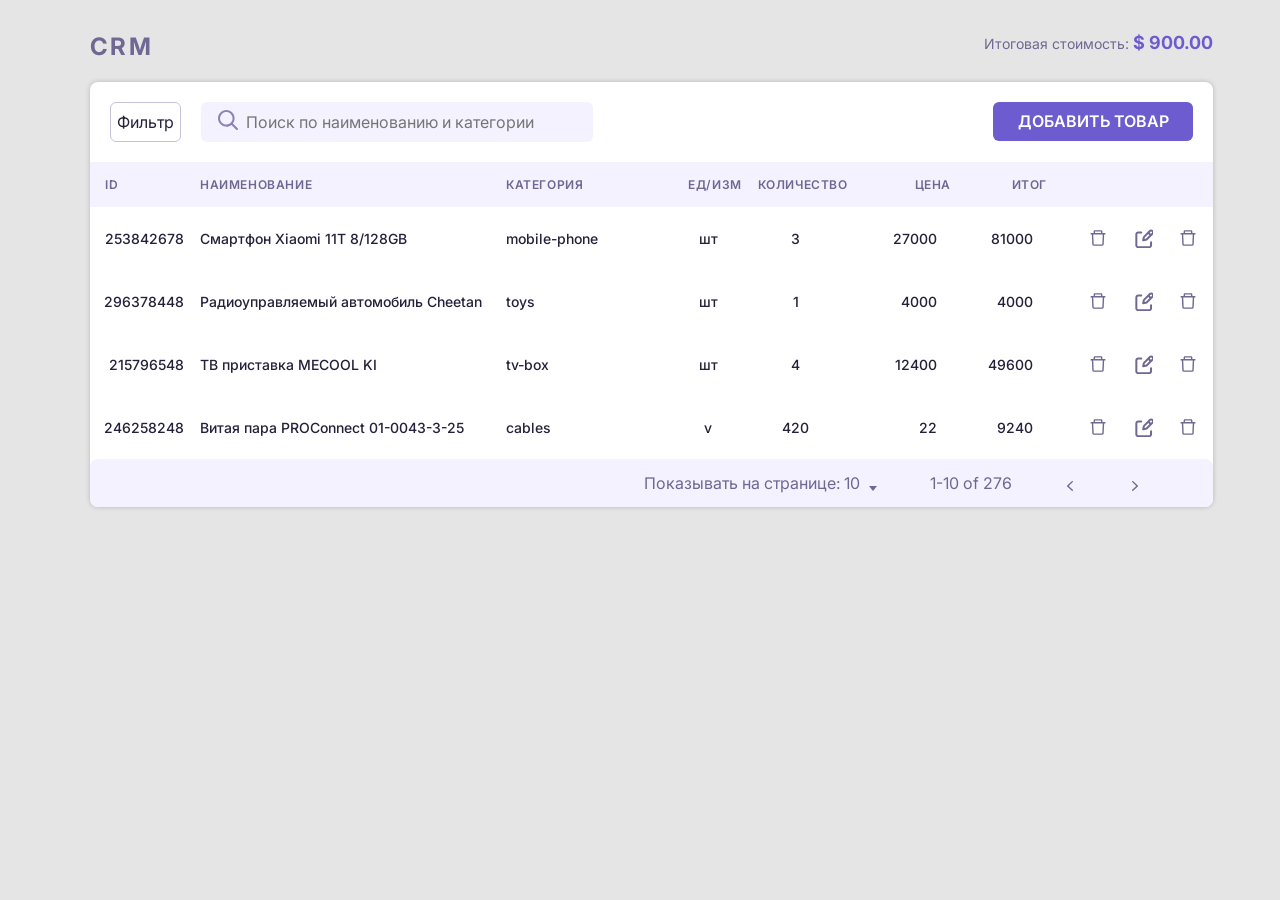
==== commit 5c342495: "add event" ====
--- a/index.html
+++ b/index.html
@@ -36,127 +36,14 @@
               <input class="crm__filter" type="button" name="filter" value="Фильтр">
 
               <div class="crm__container-1">
-                <span class="crm__icon"><img src="img/search.svg"></span>
+                <span class="crm__icon">
+                  <img src="img/search.svg"></span>
                 <input type="crm__search" id="search" placeholder="Поиск по наименованию и категории" />
               </div>
             </div>
 
-            <input class="window__add" type="submit" name="add" value="Добавить товар">
-          </div>
-
-          <!--
-          <ul class="crm__header-2">
-            <li class="crm__header-2_1">
-              ID
-            </li>
-            <li class="crm__header-2_2">
-              Наименование
-            </li>
-            <li class="crm__header-2_3">
-              Категория
-            </li>
-            <li class="crm__header-2_4">
-              ед/изм
-            </li>
-            <li class="crm__header-2_5">
-              количество
-            </li>
-            <li class="crm__header-2_6">
-              цена
-            </li>
-            <li class="crm__header-2_7">
-              ИТОГ
-            </li>
-          </ul>
-
-          <div class="crm__main-1">
-            <ul class="crm__main_1-blox">
-              <li class="crm__main-1_1">
-                246016548
-              </li>
-              <li class="crm__main-1_2">
-                Навигационная система Soundmax
-              </li>
-              <li class="crm__main-1_3">
-                Техника для дома
-              </li>
-              <li class="crm__main-1_4">
-                шт
-              </li>
-              <li class="crm__main-1_5">
-                5
-              </li>
-              <li class="crm__main-1_6">
-                $100
-              </li>
-              <li class="crm__main-1_7">
-                $500
-              </li>
-            </ul>
-
-            <ul class="crm__main_1-img">
-              <li class="crm__main-1_1-img">
-                <button class="crm__main-img">
-                  <img src="img/carbon_no-image.svg" alt="no">
-                </button>
-              </li>
-              <li class="crm__main-1_2-img">
-                <button class="crm__main-img">
-                  <img src="img/akar-icons_edit.svg" alt="no">
-                </button>
-              </li>
-              <li class="crm__main-1_3-img">
-                <button class="crm__main-img">
-                  <img src="img/ant-design_delete-outlined.svg" alt="no">
-                </button>
-              </li>
-            </ul>
-          </div>
-
-          <div class="crm__main-1">
-            <ul class="crm__main_1-blox">
-              <li class="crm__main-1_1">
-                246016548
-              </li>
-              <li class="crm__main-1_2">
-                Навигационная система Soundmax
-              </li>
-              <li class="crm__main-1_3">
-                Техника для дома
-              </li>
-              <li class="crm__main-1_4">
-                шт
-              </li>
-              <li class="crm__main-1_5">
-                5
-              </li>
-              <li class="crm__main-1_6">
-                $100
-              </li>
-              <li class="crm__main-1_7">
-                $500
-              </li>
-            </ul>
-
-            <ul class="crm__main_1-img">
-              <li class="crm__main-1_1-img">
-                <button class="crm__main-img">
-                  <img src="img/ant-design_delete-outlined.svg" alt="no">
-                </button>
-              </li>
-              <li class="crm__main-1_2-img">
-                <button class="crm__main-img">
-                  <img src="img/akar-icons_edit.svg" alt="no">
-                </button>
-              </li>
-              <li class="crm__main-1_3-img">
-                <button class="crm__main-img">
-                  <img src="img/ant-design_delete-outlined.svg" alt="no">
-                </button>
-              </li>
-            </ul>
-          </div>
-          -->
+            <button class="window__add window__add-btn" type="button">Добавить товар</button>
+          </div>
 
           <div style="min-width: 1100px; overflow-x: auto">
             <table style="border-collapse: collapse; margin: 0">
@@ -186,36 +73,6 @@
               </tr>
               </thead>
               <tbody>
-              <!--
-              <tr class="crm__table-row">
-                <td style="text-align: right; min-width: 93px">246016548</td>
-                <td style="min-width: 290px;">Навигационная система Soundmax</td>
-                <td style="min-width: 160px; text-align: left;">Техника для дома</td>
-                <td style="min-width: 52px; text-align: center;">шт</td>
-                <td style="min-width: 91px; text-align: center;">5</td>
-                <td style="min-width: 80px; text-align: right;">$100</td>
-                <td style="min-width: 80px; text-align: right;">$500</td>
-                <td>
-                  <ul class="crm__main_1-img">
-                  <li class="crm__main-1_1-img">
-                    <button class="crm__main-img">
-                      <img src="img/ant-design_delete-outlined.svg" alt="no">
-                    </button>
-                  </li>
-                  <li class="crm__main-1_2-img">
-                    <button class="crm__main-img">
-                      <img src="img/akar-icons_edit.svg" alt="no">
-                    </button>
-                  </li>
-                  <li class="crm__main-1_3-img">
-                    <button class="crm__main-img">
-                      <img src="img/ant-design_delete-outlined.svg" alt="no">
-                    </button>
-                  </li>
-                </ul>
-              </td>
-              </tr>
-              -->
               </tbody>
             </table>
           </div>
@@ -267,8 +124,7 @@
         </p>
       </div>
 
-      <p class="window__id">1253</p>
-      <button class="window__exit" type="button"><img src="img/X.svg" alt="X"></button>
+      <button class="window__exit window__exit-btn" type="button"><img src="img/X.svg" alt="X"></button>
 
       <form action="https://jsonplaceholder.typicode.com/posts" method="post">
         <h1 class="window__start-world">
--- a/style/style.css
+++ b/style/style.css
@@ -2,8 +2,8 @@
 @import "../style/normalize.css";
 
 .overlay {
+  display: none;
   position: fixed; /* Sit on top of the page content */
-  display: none; /* Hidden by default */
   width: 100%; /* Full width (cover the whole page) */
   height: 100%; /* Full height (cover the whole page) */
   top: 0;
@@ -14,6 +14,12 @@
   z-index: 7000; /* Specify a stack order in case you're using a different order for other elements */
 }
 
+.overlay.is-visible {
+  opacity: 1;
+  visibility: visible;
+  display: block;
+}
+
 .active {
   display: flex;
 }
@@ -97,6 +103,9 @@
 .window__exit {
   float: right;
   position: relative;
+  border: 0;
+  padding: 0;
+  background-color: transparent;
 }
 
 .window__id {
@@ -682,6 +691,9 @@
 .crm__main-img {
   width: 20px;
   height: 20px;
+  border: 0;
+  padding: 0;
+  background-color: transparent;
 }
 
 .crm__main-1 {
@@ -709,6 +721,9 @@
 .footer__text-but {
   width: 15px;
   height: 15px;
+  border: 0;
+  padding: 0;
+  background-color: transparent;
 }
 
 .footer__click {
@@ -720,6 +735,9 @@
 .footer__left , .footer__right {
   width: 15px;
   height: 15px;
+  border: 0;
+  padding: 0;
+  background-color: transparent;
 }
 
 .footer {
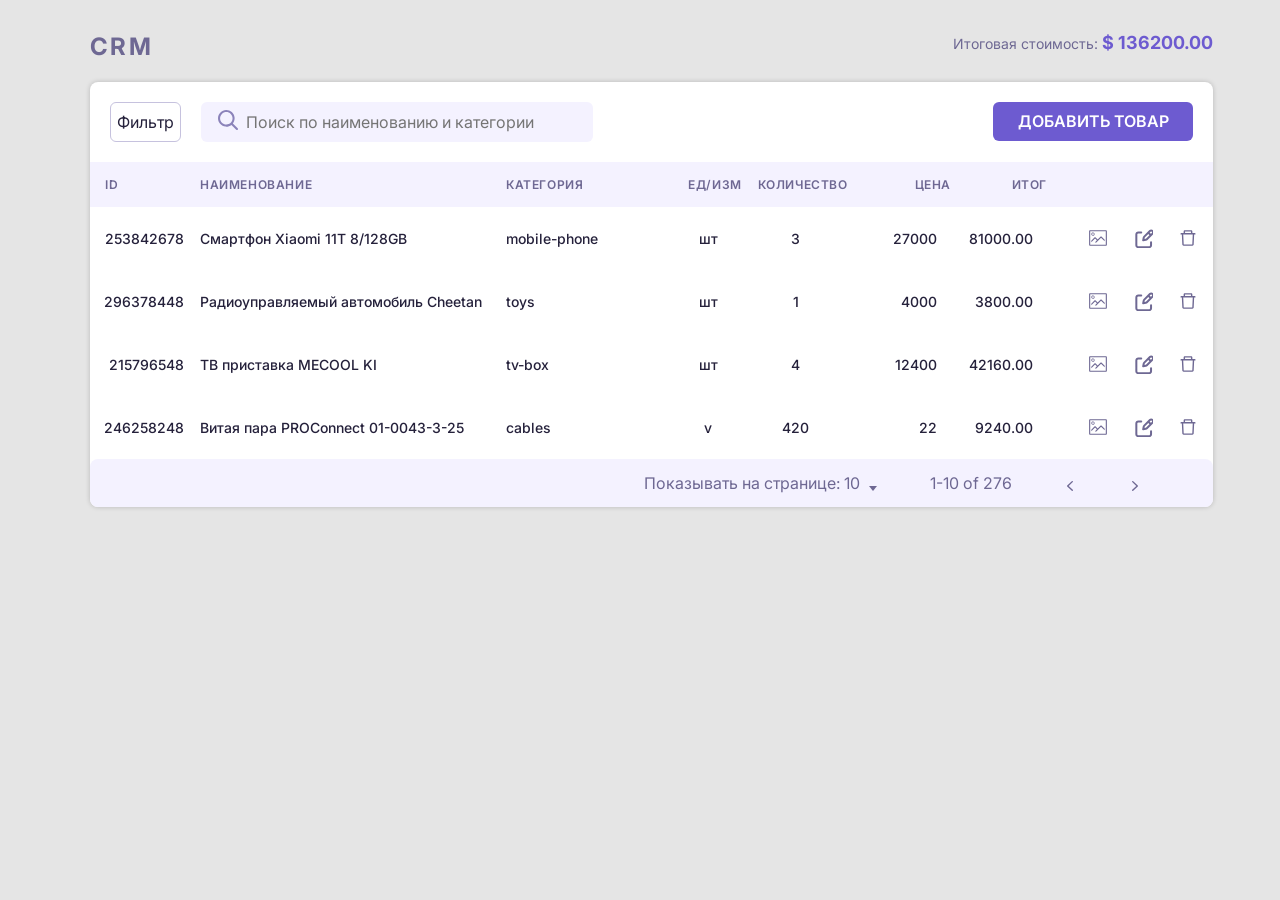
==== commit f38f8da4: "task work" ====
--- a/index.html
+++ b/index.html
@@ -20,7 +20,7 @@
 
       <div class="window__footer window__exit">
         <p class="window__text-footer">
-          Итоговая стоимость: <span class="crm__total-price">$ 900.00</span>
+          Итоговая стоимость: <span class="crm__total-price"></span>
         </p>
       </div>
 
@@ -126,7 +126,17 @@
 
       <button class="window__exit window__exit-btn" type="button"><img src="img/X.svg" alt="X"></button>
 
-      <form action="https://jsonplaceholder.typicode.com/posts" method="post">
+      <form class="window__form-main" action="https://jsonplaceholder.typicode.com/posts" method="post">
+
+        <div class="window__info">
+          <p class="window__info-text">
+            ID: <span class="window__info-id"></span>
+          </p>
+          <button class="window__info-img" type="button">
+            <img src="img/akar-icons.svg" alt="acar">
+          </button>
+        </div>
+
         <h1 class="window__start-world">
           ДОБАВИТЬ ТОВАР
         </h1>
@@ -134,7 +144,7 @@
         <div class="window__form">
           <label class="window__text window__name" >
             <span>НАИМЕНОВАНИЕ</span>
-            <input class="window__boarder" type="text" name="name" required>
+            <input class="window__boarder" type="text" name="title" required>
           </label>
 
           <label class="window__text window__type">
@@ -144,15 +154,15 @@
 
           <label class="window__text window__unit">
             ЕДИНИЦЫ ИЗМЕРЕНИЯ
-            <input class="window__boarder" type="text" name="unit" required>
+            <input class="window__boarder" type="text" name="units" required>
           </label>
 
           <div class="window__discount">
             <p class="window__text ">ДИСКОНТ</p>
-            <input type="checkbox" class="window__checkbox" id="checkbox1" name="discount">
+            <input type="checkbox" class="window__checkbox window__checkbox_add-good" id="checkbox1">
             <label for="checkbox1" class=""></label>
             <label>
-              <input class="window__checkbox_number" type="number" name="discount" id="discount1">
+              <input class="window__checkbox_number window__checkbox_number-add-good" type="number" name="discont" id="discount1" disabled>
             </label>
           </div>
 
@@ -164,7 +174,7 @@
 
           <label class="window__text window__number">
             КОЛИЧЕСТВО
-            <input class="window__boarder" type="number" name="quantity">
+            <input class="window__boarder" type="number" name="count">
           </label>
 
           <label class="window__text window__price" >
@@ -173,7 +183,7 @@
           </label>
 
           <label class="window__add-photo window__photo">
-            <input class="window__file" type="file" name="add" value="Добавить изображение">
+            <input class="window__file" type="file" name="images" value="Добавить изображение">
             Добавить изображение
           </label>
 
@@ -188,10 +198,10 @@
 
         <div class="window__footer">
           <p class="window__text-footer">
-            Итоговая стоимость: <span>$ 900.00</span>
-          </p>
-
-          <input class="window__add" type="submit" name="add" value="Добавить товар">
+            Итоговая стоимость: <span class="window__text-prodsum">$ 0.00</span>
+          </p>
+
+          <input class="window__add window__add-product" type="submit" name="add" value="Добавить товар">
         </div>
       </form>
     </div>
@@ -232,7 +242,7 @@
 
           <div class="window__discount">
             <p class="window__text ">ДИСКОНТ</p>
-            <input type="checkbox" class="window__checkbox" id="checkbox2" name="discount">
+            <input type="checkbox" class="window__checkbox" id="checkbox2" >
             <label for="checkbox2" class=""></label>
             <label>
               <input class="window__checkbox_number" type="number">
--- a/style/style.css
+++ b/style/style.css
@@ -395,6 +395,10 @@
 }
 
 .window__info-img {
+  border: 0;
+  padding: 0;
+  background-color: transparent;
+
   display: inline;
 
   margin-right: 25px;
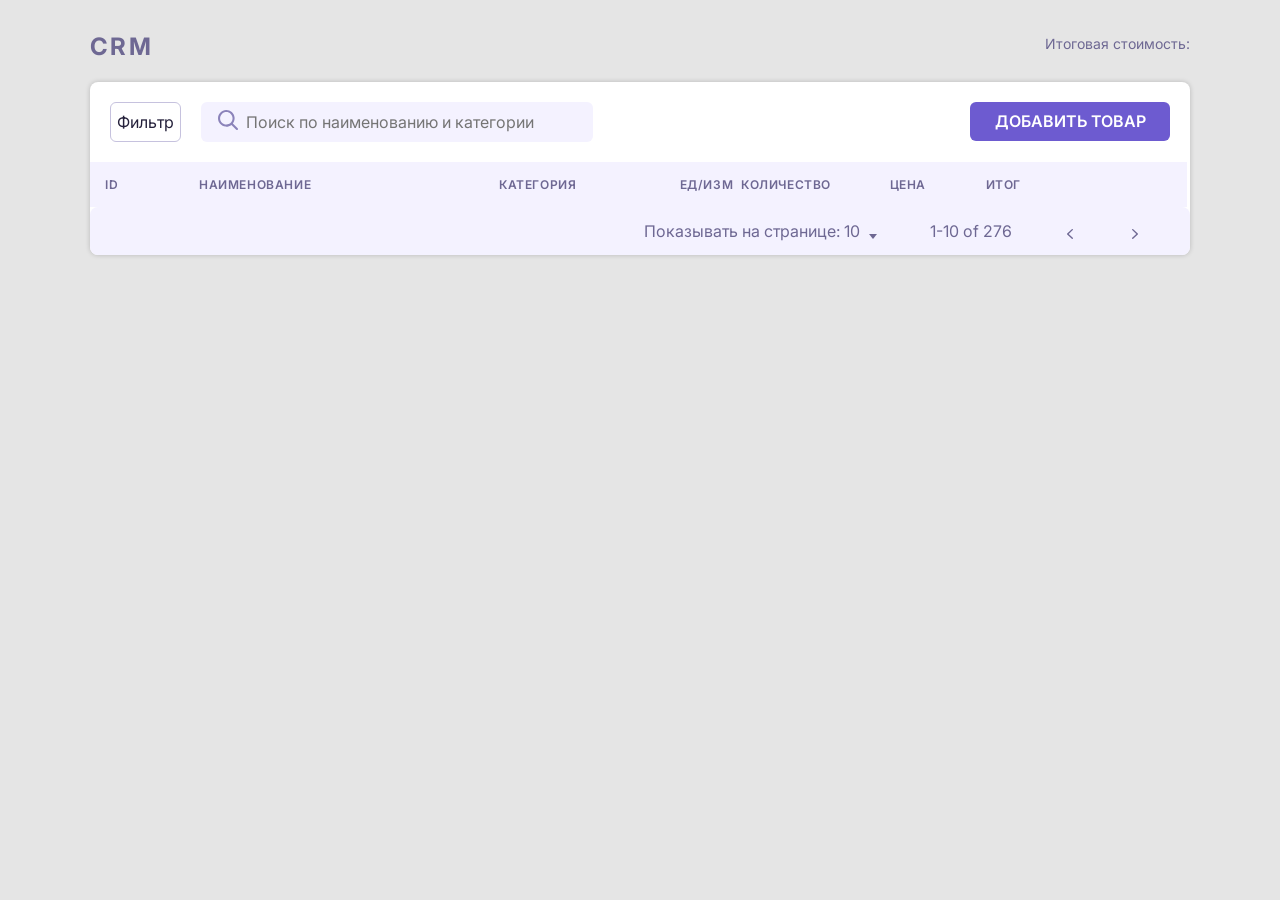
==== commit 0707bec4: "add module" ====
--- a/index.html
+++ b/index.html
@@ -8,7 +8,7 @@
   <link rel="preconnect" href="https://fonts.gstatic.com" crossorigin>
   <link href="https://fonts.googleapis.com/css2?family=Inter:wght@600;700&display=swap" rel="stylesheet">
 
-  <script defer src="./js/cart.js"></script>
+  <script type="module" src="js/cart.js"></script>
 </head>
 <body>
 
@@ -169,17 +169,17 @@
 
           <label class="window__text window__text-description window__description" >
             ОПИСАНИЕ
-            <textarea class="window__boarder_description" name="description"></textarea>
+            <textarea class="window__boarder_description" name="description" required></textarea>
           </label>
 
           <label class="window__text window__number">
             КОЛИЧЕСТВО
-            <input class="window__boarder" type="number" name="count">
+            <input class="window__boarder" type="number" name="count" required>
           </label>
 
           <label class="window__text window__price" >
             ЦЕНА
-            <input class="window__boarder" type="number" name="price">
+            <input class="window__boarder" type="number" name="price" required>
           </label>
 
           <label class="window__add-photo window__photo">
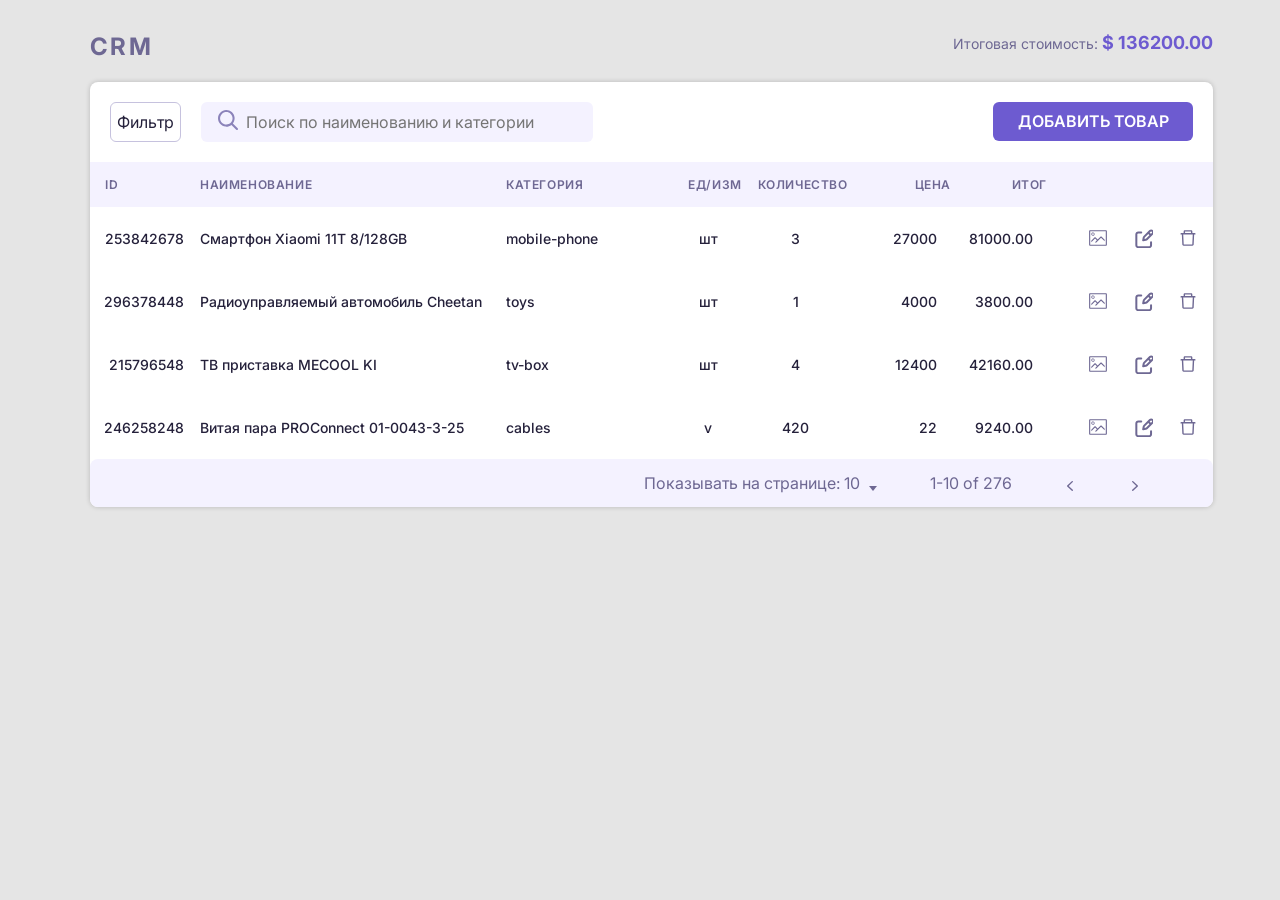
==== commit 485c37a3: "open img" ====
--- a/index.html
+++ b/index.html
@@ -103,6 +103,8 @@
 
           </div>
 
+
+
         </div>
 
 
